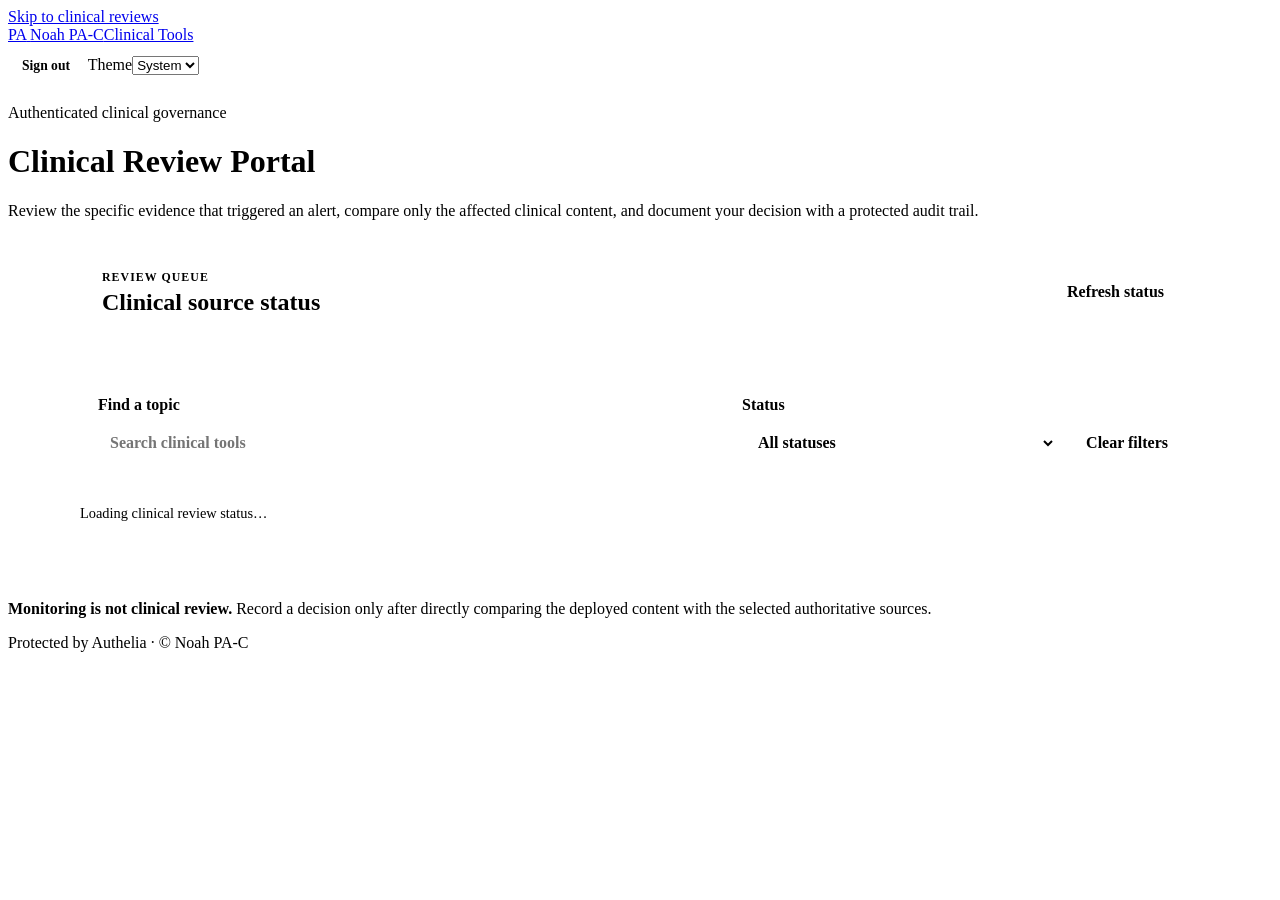
==== clinical-review/index.html @ 6b079c70 "Review portal: add a Sign out link (Authelia logout, back to the home page)" ====
<!DOCTYPE html>
<html lang="en">
<head>
  <meta charset="UTF-8">
  <meta name="viewport" content="width=device-width, initial-scale=1.0">
  <meta name="robots" content="noindex,nofollow,noarchive">
  <title>Clinical Review Portal — Noah PA-C</title>
  <script src="/assets/app-shell.js"></script>
  <link rel="stylesheet" href="/assets/fonts.css">
  <link rel="stylesheet" href="/shared.css">
  <link rel="stylesheet" href="style.css?v=6">
  <link rel="stylesheet" href="focused-review.css?v=2">
</head>
<body class="clinical-app review-portal-app">
<a class="skip-link" href="#main-content">Skip to clinical reviews</a>

<header class="app-header app-header--unified">
  <div class="app-header__inner">
    <div class="app-header__bar">
      <a class="app-brand" href="/" aria-label="Noah PA-C Clinical Tools home">
        <span class="app-brand__mark" aria-hidden="true">PA</span>
        <span class="app-brand__copy"><span class="app-brand__name">Noah PA-C</span><span class="app-brand__product">Clinical Tools</span></span>
      </a>
      <div class="app-header__actions">
        <span class="review-user" id="reviewUser" aria-live="polite"></span>
        <a class="review-signout" id="reviewSignOut" href="/authelia/logout?rd=https%3A%2F%2Fwww.noahpac.com%2F">Sign out</a>
        <label class="theme-field"><span class="theme-field__label">Theme</span><select class="theme-select" data-theme-select aria-label="Color theme"><option value="system">System</option><option value="light">Light</option><option value="dark">Dark</option></select></label>
      </div>
    </div>
    <div class="app-header__title">
      <p class="app-header__eyebrow">Authenticated clinical governance</p>
      <h1>Clinical Review Portal</h1>
      <p class="app-header__lede">Review the specific evidence that triggered an alert, compare only the affected clinical content, and document your decision with a protected audit trail.</p>
    </div>
  </div>
</header>

<main class="review-workspace" id="main-content">
  <section class="review-summary" aria-labelledby="summaryTitle">
    <div><p class="section-kicker">Review queue</p><h2 id="summaryTitle">Clinical source status</h2></div>
    <button class="secondary-button" id="refreshButton" type="button">Refresh status</button>
    <div class="summary-grid" id="summaryGrid" aria-live="polite"></div>
  </section>

  <section class="review-controls" aria-label="Review filters">
    <label><span>Find a topic</span><input type="search" id="topicSearch" placeholder="Search clinical tools" autocomplete="off"></label>
    <label><span>Status</span><select id="statusFilter"><option value="all">All statuses</option><option value="pending">Review pending</option><option value="second_review">Independent review pending</option><option value="error">Monitor error</option><option value="not_checked">Not checked</option><option value="current">Monitoring current</option><option value="reviewed">Clinically reviewed</option></select></label>
    <button class="secondary-button review-clear" id="clearFilters" type="button" hidden>Clear filters</button>
  </section>

  <div class="portal-message" id="portalMessage" role="status" aria-live="polite">Loading clinical review status…</div>
  <section class="review-list" id="reviewList" aria-label="Clinical topics"></section>
</main>

<dialog class="review-dialog" id="reviewDialog" aria-labelledby="dialogTitle">
  <form id="reviewForm">
    <div class="dialog-heading">
      <div><p class="section-kicker">Document clinical review</p><h2 id="dialogTitle"></h2></div>
      <button class="dialog-close" type="button" id="closeDialog" aria-label="Close review form">×</button>
    </div>
    <p class="dialog-context" id="dialogContext"></p>
    <input type="hidden" id="reviewTopic">
    <input type="hidden" id="reviewRevision">
    <input type="hidden" id="reviewStage" value="primary">

    <section class="evidence-section" aria-labelledby="evidenceTitle"><div class="evidence-heading"><div><p class="section-kicker">Focused review packet</p><h3 id="evidenceTitle">What changed</h3><p class="evidence-instructions">Compare each available previous/current change and check it individually. New publications have no previous version; legacy alerts may not have retained snapshots.</p></div><span class="evidence-count" id="evidenceCount"></span></div><div class="evidence-list" id="reviewEvidence"></div></section>
    <fieldset><legend>Mapped clinical content areas reviewed</legend><div class="claim-checklist" id="claimChecklist"></div></fieldset>
    <fieldset><legend>Authoritative sources personally reviewed</legend><div class="source-checklist" id="sourceChecklist"></div></fieldset>
    <fieldset><legend>Clinical decision</legend><div class="decision-grid">
      <label><input type="radio" name="decision" value="no-change" required><span><strong>No change required</strong><small>The deployed content remains accurate.</small></span></label>
      <label><input type="radio" name="decision" value="not-applicable" required><span><strong>Not applicable</strong><small>The detected item does not affect this tool.</small></span></label>
      <label><input type="radio" name="decision" value="content-updated" required><span><strong>Content updated</strong><small>A reviewed correction has been deployed.</small></span></label>
    </div></fieldset>
    <label class="form-field" id="changeReferenceField" hidden><span>Deployed commit or change reference</span><input type="text" id="changeReference" maxlength="160" placeholder="Commit hash or release reference"></label>
    <label class="form-field"><span>Source versions or publication dates</span><textarea id="sourceVersions" minlength="3" maxlength="1000" rows="3" required placeholder="Source details will be drafted from this review packet."></textarea><small>Automatically drafted from the linked sources and detected publications. Edit it if a source lists a more specific version or publication date.</small></label>
    <label class="form-field"><span>Known limitations or unresolved questions</span><textarea id="reviewLimitations" maxlength="1000" rows="3" placeholder="Enter none, or document uncertainty, access limitations, conflicting guidance, or follow-up needed."></textarea></label>
    <label class="form-field"><span>Review note</span><textarea id="reviewNote" minlength="20" maxlength="2000" rows="5" required placeholder="Summarize what you compared and why this decision is appropriate."></textarea><small>20–2,000 characters. This becomes part of the audit record.</small></label>
    <label class="confirmation"><input type="checkbox" id="reviewConfirmed" required><span>I personally compared the deployed content with the selected authoritative sources and confirm this decision.</span></label>
    <div class="dialog-error" id="dialogError" role="alert"></div>
    <div class="dialog-actions"><button class="secondary-button" type="button" id="cancelReview">Cancel</button><button class="primary-button" type="submit" id="submitReview">Record review</button></div>
  </form>
</dialog>

<footer class="app-footer"><div class="clinical-caution"><strong>Monitoring is not clinical review.</strong> Record a decision only after directly comparing the deployed content with the selected authoritative sources.</div><p class="app-footer__meta">Protected by Authelia · © <span data-current-year></span> Noah PA-C</p></footer>
<script src="app.js?v=6"></script>
</body>
</html>
---- clinical-review/style.css ----
:root{--review-pending:#b45309;--review-second:#7c3aed;--review-error:#b91c1c;--review-current:#0369a1;--review-reviewed:#047857;--review-backdrop:rgba(0,0,0,.64)}
.review-controls{grid-template-columns:minmax(0,2fr) minmax(180px,1fr) auto!important;align-items:end}.review-clear{white-space:nowrap}
.status-second_review{color:var(--review-second)}
.claim-checklist{display:grid;gap:9px}.claim-checklist label{display:flex;gap:11px;align-items:flex-start;padding:12px;border:1px solid var(--app-border);border-radius:var(--app-radius-sm);background:var(--app-surface-subtle)}.claim-checklist input{width:20px;height:20px;flex:0 0 auto}.claim-checklist span{display:grid;gap:4px}.claim-checklist small{font-size:.78rem;color:var(--app-text-muted)}
.evidence-section{display:grid;gap:10px}.evidence-heading,.evidence-card__header{display:flex;justify-content:space-between;gap:12px;align-items:flex-start}.evidence-heading h3{margin:0}.evidence-count,.evidence-scope{font-size:.72rem;font-weight:750;padding:4px 8px;border:1px solid var(--app-border-strong);border-radius:999px;white-space:nowrap}.evidence-list{display:grid;gap:10px}.evidence-card{display:grid;gap:10px;padding:14px;border:1px solid var(--app-border);border-left:3px solid var(--app-accent);border-radius:var(--app-radius-sm);background:var(--app-surface-subtle)}.evidence-card.evidence-broad{border-left-color:var(--review-pending)}.evidence-card__header>div{display:grid;gap:3px}.evidence-finding{display:grid;gap:6px;padding-top:10px;border-top:1px solid var(--app-border)}.evidence-finding p{margin:0;line-height:1.55}.evidence-finding__title{font-size:.9rem}.evidence-finding__meta{font-size:.76rem;color:var(--app-text-muted)}.evidence-link{font-size:.8rem;font-weight:700;justify-self:start}.evidence-abstract summary,.evidence-diff summary{cursor:pointer;font-size:.8rem;font-weight:700}.evidence-abstract p{margin-top:8px;font-size:.82rem}.evidence-diff pre{max-height:320px;overflow:auto;margin:8px 0 0;padding:10px;border-radius:var(--app-radius-sm);background:var(--app-surface);color:var(--app-text);font:500 .72rem/1.45 'IBM Plex Mono',monospace;white-space:pre-wrap;overflow-wrap:anywhere}.evidence-warning{color:var(--review-pending);font-size:.8rem}
@media(max-width:760px){.review-controls{grid-template-columns:1fr!important}.review-clear{justify-self:start}}
[data-theme="dark"]{--review-pending:#fbbf24;--review-second:#c4b5fd;--review-error:#fca5a5;--review-current:#7dd3fc;--review-reviewed:#6ee7b7}
@media(prefers-color-scheme:dark){:root{--review-pending:#fbbf24;--review-second:#c4b5fd;--review-error:#fca5a5;--review-current:#7dd3fc;--review-reviewed:#6ee7b7}}
.review-workspace{width:min(1120px,calc(100% - 32px));margin:28px auto 56px;display:grid;gap:22px}.review-summary,.review-controls,.review-card{background:var(--app-surface);border:1px solid var(--app-border);border-radius:var(--app-radius-lg);box-shadow:var(--app-shadow-soft)}.review-summary{padding:22px;display:grid;grid-template-columns:1fr auto;gap:18px;align-items:start}.section-kicker{margin:0 0 4px;color:var(--app-accent);font-size:.74rem;font-weight:750;letter-spacing:.09em;text-transform:uppercase}.review-summary h2,.dialog-heading h2{margin:0}.summary-grid{grid-column:1/-1;display:grid;grid-template-columns:repeat(4,minmax(0,1fr));gap:12px}.summary-card{padding:16px;border-radius:var(--app-radius-md);background:var(--app-surface-subtle);border-left:3px solid currentColor}.summary-number{display:block;font-size:1.7rem;line-height:1}.summary-label{display:block;margin-top:6px;color:var(--app-text-muted);font-size:.84rem}.status-pending{color:var(--review-pending)}.status-error{color:var(--review-error)}.status-current{color:var(--review-current)}.status-reviewed{color:var(--review-reviewed)}.status-not_checked{color:var(--app-text-muted)}.review-controls{display:grid;grid-template-columns:2fr 1fr;gap:16px;padding:18px}.review-controls label,.form-field{display:grid;gap:7px;font-weight:650}.review-controls input,.review-controls select,.form-field input,.form-field textarea{width:100%;min-height:44px;border:1px solid var(--app-border-strong);border-radius:var(--app-radius-sm);padding:10px 12px;background:var(--app-surface);color:var(--app-text);font:inherit}.portal-message{color:var(--app-text-muted);font-size:.9rem}.review-list{display:grid;grid-template-columns:repeat(2,minmax(0,1fr));gap:16px}.review-card{padding:20px;color:var(--app-text);display:grid;gap:17px;border-top:3px solid currentColor}.review-card__header{display:flex;justify-content:space-between;gap:14px;align-items:flex-start}.review-card h3{margin:0;color:var(--app-text);font-size:1.06rem}.review-card__meta{margin:5px 0 0;color:var(--app-text-muted);font-size:.8rem;text-transform:capitalize}.status-badge{display:inline-flex;align-items:center;min-height:28px;padding:4px 9px;border:1px solid currentColor;border-radius:999px;font-size:.72rem;font-weight:750;white-space:nowrap}.review-details{display:grid;grid-template-columns:1fr 1fr;gap:10px;margin:0}.review-details div{min-width:0}.review-details dt{font-size:.7rem;color:var(--app-text-muted);text-transform:uppercase;letter-spacing:.06em}.review-details dd{margin:3px 0 0;color:var(--app-text);font-size:.85rem}.review-sources h4{margin:0 0 7px;color:var(--app-text);font-size:.8rem}.review-sources ul{margin:0;padding-left:18px}.review-sources a{font-size:.84rem}.review-card__actions,.dialog-actions{display:flex;gap:10px;flex-wrap:wrap}.primary-button,.secondary-button{display:inline-flex;align-items:center;justify-content:center;min-height:44px;padding:9px 14px;border-radius:var(--app-radius-sm);font:inherit;font-weight:700;cursor:pointer;text-decoration:none}.primary-button{border:1px solid var(--app-accent);background:var(--app-accent);color:var(--app-accent-contrast)}.secondary-button{border:1px solid var(--app-border-strong);background:var(--app-surface);color:var(--app-text)}.review-user{color:var(--app-text-muted);font-size:.8rem}.review-dialog{width:min(700px,calc(100% - 28px));max-height:calc(100vh - 28px);padding:0;border:1px solid var(--app-border);border-radius:var(--app-radius-lg);background:var(--app-surface);color:var(--app-text);box-shadow:var(--app-shadow-raised)}.review-dialog::backdrop{background:var(--review-backdrop)}.review-dialog form{padding:24px;display:grid;gap:19px}.dialog-heading{display:flex;justify-content:space-between;gap:16px}.dialog-close{width:44px;height:44px;border:0;background:transparent;color:var(--app-text-muted);font-size:1.7rem;cursor:pointer}.dialog-context{margin:0;color:var(--app-text-muted)}.review-dialog fieldset{margin:0;padding:0;border:0}.review-dialog legend{margin-bottom:9px;font-weight:750}.source-checklist,.decision-grid{display:grid;gap:9px}.source-checklist label,.decision-grid label,.confirmation{display:flex;gap:11px;align-items:flex-start;padding:12px;border:1px solid var(--app-border);border-radius:var(--app-radius-sm);background:var(--app-surface-subtle)}.source-checklist input,.decision-grid input,.confirmation input{width:20px;height:20px;flex:0 0 auto}.source-checklist span,.decision-grid span{display:grid;gap:4px}.source-checklist a,.decision-grid small,.form-field small{font-size:.78rem;color:var(--app-text-muted)}.decision-grid{grid-template-columns:1fr 1fr}.dialog-error:not(:empty){padding:11px;border-radius:var(--app-radius-sm);background:var(--risk-soft);color:var(--risk);font-weight:650}.dialog-actions{justify-content:flex-end}.primary-button:disabled{opacity:.6;cursor:wait}@media(max-width:760px){.review-workspace{width:min(100% - 20px,1120px);margin-top:18px}.summary-grid,.review-list{grid-template-columns:1fr 1fr}.review-controls{grid-template-columns:1fr}.review-user{display:none}}@media(max-width:520px){.review-summary{grid-template-columns:1fr}.review-summary>.secondary-button{justify-self:start}.summary-grid,.review-list,.decision-grid{grid-template-columns:1fr}.review-details{grid-template-columns:1fr}.review-card__header{display:grid}.status-badge{justify-self:start}.review-dialog form{padding:18px}.dialog-actions>*{flex:1}}
.review-signout{display:inline-flex;align-items:center;min-height:44px;padding:0 14px;border:1px solid var(--app-border);border-radius:999px;color:var(--app-text-secondary);font-size:.85rem;font-weight:600;text-decoration:none;transition:background-color 160ms ease,color 160ms ease}.review-signout:hover{color:var(--app-accent);background:var(--app-accent-soft)}.review-signout:focus-visible{outline:3px solid var(--app-focus);outline-offset:1px}
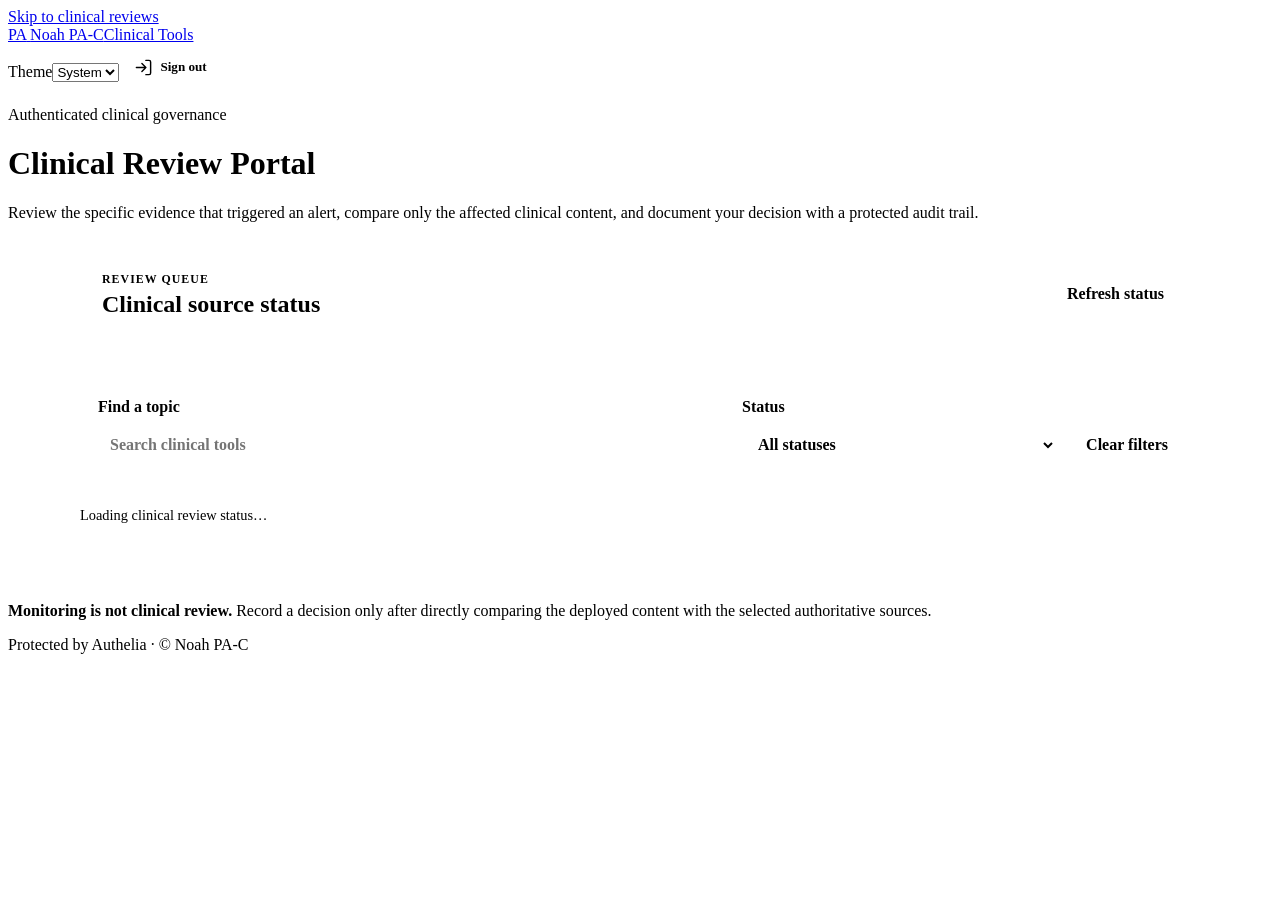
==== commit cb7793cd: "Add review portal sign-out control" ====
--- a/clinical-review/index.html
+++ b/clinical-review/index.html
@@ -8,7 +8,7 @@
   <script src="/assets/app-shell.js"></script>
   <link rel="stylesheet" href="/assets/fonts.css">
   <link rel="stylesheet" href="/shared.css">
-  <link rel="stylesheet" href="style.css?v=6">
+  <link rel="stylesheet" href="style.css?v=7">
   <link rel="stylesheet" href="focused-review.css?v=2">
 </head>
 <body class="clinical-app review-portal-app">
@@ -23,8 +23,11 @@
       </a>
       <div class="app-header__actions">
         <span class="review-user" id="reviewUser" aria-live="polite"></span>
-        <a class="review-signout" id="reviewSignOut" href="/authelia/logout?rd=https%3A%2F%2Fwww.noahpac.com%2F">Sign out</a>
         <label class="theme-field"><span class="theme-field__label">Theme</span><select class="theme-select" data-theme-select aria-label="Color theme"><option value="system">System</option><option value="light">Light</option><option value="dark">Dark</option></select></label>
+        <a class="review-signout" href="/authelia/logout?rd=https%3A%2F%2Fwww.noahpac.com%2F" aria-label="Sign out of Clinical Review Portal" title="Sign out">
+          <svg viewBox="0 0 24 24" fill="none" stroke="currentColor" stroke-width="1.8" stroke-linecap="round" stroke-linejoin="round" aria-hidden="true"><path d="M10 17l5-5-5-5M15 12H3"/><path d="M15 3h4a2 2 0 0 1 2 2v14a2 2 0 0 1-2 2h-4"/></svg>
+          <span class="review-signout__label">Sign out</span>
+        </a>
       </div>
     </div>
     <div class="app-header__title">
--- a/clinical-review/style.css
+++ b/clinical-review/style.css
@@ -7,4 +7,4 @@
 [data-theme="dark"]{--review-pending:#fbbf24;--review-second:#c4b5fd;--review-error:#fca5a5;--review-current:#7dd3fc;--review-reviewed:#6ee7b7}
 @media(prefers-color-scheme:dark){:root{--review-pending:#fbbf24;--review-second:#c4b5fd;--review-error:#fca5a5;--review-current:#7dd3fc;--review-reviewed:#6ee7b7}}
 .review-workspace{width:min(1120px,calc(100% - 32px));margin:28px auto 56px;display:grid;gap:22px}.review-summary,.review-controls,.review-card{background:var(--app-surface);border:1px solid var(--app-border);border-radius:var(--app-radius-lg);box-shadow:var(--app-shadow-soft)}.review-summary{padding:22px;display:grid;grid-template-columns:1fr auto;gap:18px;align-items:start}.section-kicker{margin:0 0 4px;color:var(--app-accent);font-size:.74rem;font-weight:750;letter-spacing:.09em;text-transform:uppercase}.review-summary h2,.dialog-heading h2{margin:0}.summary-grid{grid-column:1/-1;display:grid;grid-template-columns:repeat(4,minmax(0,1fr));gap:12px}.summary-card{padding:16px;border-radius:var(--app-radius-md);background:var(--app-surface-subtle);border-left:3px solid currentColor}.summary-number{display:block;font-size:1.7rem;line-height:1}.summary-label{display:block;margin-top:6px;color:var(--app-text-muted);font-size:.84rem}.status-pending{color:var(--review-pending)}.status-error{color:var(--review-error)}.status-current{color:var(--review-current)}.status-reviewed{color:var(--review-reviewed)}.status-not_checked{color:var(--app-text-muted)}.review-controls{display:grid;grid-template-columns:2fr 1fr;gap:16px;padding:18px}.review-controls label,.form-field{display:grid;gap:7px;font-weight:650}.review-controls input,.review-controls select,.form-field input,.form-field textarea{width:100%;min-height:44px;border:1px solid var(--app-border-strong);border-radius:var(--app-radius-sm);padding:10px 12px;background:var(--app-surface);color:var(--app-text);font:inherit}.portal-message{color:var(--app-text-muted);font-size:.9rem}.review-list{display:grid;grid-template-columns:repeat(2,minmax(0,1fr));gap:16px}.review-card{padding:20px;color:var(--app-text);display:grid;gap:17px;border-top:3px solid currentColor}.review-card__header{display:flex;justify-content:space-between;gap:14px;align-items:flex-start}.review-card h3{margin:0;color:var(--app-text);font-size:1.06rem}.review-card__meta{margin:5px 0 0;color:var(--app-text-muted);font-size:.8rem;text-transform:capitalize}.status-badge{display:inline-flex;align-items:center;min-height:28px;padding:4px 9px;border:1px solid currentColor;border-radius:999px;font-size:.72rem;font-weight:750;white-space:nowrap}.review-details{display:grid;grid-template-columns:1fr 1fr;gap:10px;margin:0}.review-details div{min-width:0}.review-details dt{font-size:.7rem;color:var(--app-text-muted);text-transform:uppercase;letter-spacing:.06em}.review-details dd{margin:3px 0 0;color:var(--app-text);font-size:.85rem}.review-sources h4{margin:0 0 7px;color:var(--app-text);font-size:.8rem}.review-sources ul{margin:0;padding-left:18px}.review-sources a{font-size:.84rem}.review-card__actions,.dialog-actions{display:flex;gap:10px;flex-wrap:wrap}.primary-button,.secondary-button{display:inline-flex;align-items:center;justify-content:center;min-height:44px;padding:9px 14px;border-radius:var(--app-radius-sm);font:inherit;font-weight:700;cursor:pointer;text-decoration:none}.primary-button{border:1px solid var(--app-accent);background:var(--app-accent);color:var(--app-accent-contrast)}.secondary-button{border:1px solid var(--app-border-strong);background:var(--app-surface);color:var(--app-text)}.review-user{color:var(--app-text-muted);font-size:.8rem}.review-dialog{width:min(700px,calc(100% - 28px));max-height:calc(100vh - 28px);padding:0;border:1px solid var(--app-border);border-radius:var(--app-radius-lg);background:var(--app-surface);color:var(--app-text);box-shadow:var(--app-shadow-raised)}.review-dialog::backdrop{background:var(--review-backdrop)}.review-dialog form{padding:24px;display:grid;gap:19px}.dialog-heading{display:flex;justify-content:space-between;gap:16px}.dialog-close{width:44px;height:44px;border:0;background:transparent;color:var(--app-text-muted);font-size:1.7rem;cursor:pointer}.dialog-context{margin:0;color:var(--app-text-muted)}.review-dialog fieldset{margin:0;padding:0;border:0}.review-dialog legend{margin-bottom:9px;font-weight:750}.source-checklist,.decision-grid{display:grid;gap:9px}.source-checklist label,.decision-grid label,.confirmation{display:flex;gap:11px;align-items:flex-start;padding:12px;border:1px solid var(--app-border);border-radius:var(--app-radius-sm);background:var(--app-surface-subtle)}.source-checklist input,.decision-grid input,.confirmation input{width:20px;height:20px;flex:0 0 auto}.source-checklist span,.decision-grid span{display:grid;gap:4px}.source-checklist a,.decision-grid small,.form-field small{font-size:.78rem;color:var(--app-text-muted)}.decision-grid{grid-template-columns:1fr 1fr}.dialog-error:not(:empty){padding:11px;border-radius:var(--app-radius-sm);background:var(--risk-soft);color:var(--risk);font-weight:650}.dialog-actions{justify-content:flex-end}.primary-button:disabled{opacity:.6;cursor:wait}@media(max-width:760px){.review-workspace{width:min(100% - 20px,1120px);margin-top:18px}.summary-grid,.review-list{grid-template-columns:1fr 1fr}.review-controls{grid-template-columns:1fr}.review-user{display:none}}@media(max-width:520px){.review-summary{grid-template-columns:1fr}.review-summary>.secondary-button{justify-self:start}.summary-grid,.review-list,.decision-grid{grid-template-columns:1fr}.review-details{grid-template-columns:1fr}.review-card__header{display:grid}.status-badge{justify-self:start}.review-dialog form{padding:18px}.dialog-actions>*{flex:1}}
-.review-signout{display:inline-flex;align-items:center;min-height:44px;padding:0 14px;border:1px solid var(--app-border);border-radius:999px;color:var(--app-text-secondary);font-size:.85rem;font-weight:600;text-decoration:none;transition:background-color 160ms ease,color 160ms ease}.review-signout:hover{color:var(--app-accent);background:var(--app-accent-soft)}.review-signout:focus-visible{outline:3px solid var(--app-focus);outline-offset:1px}
+.review-signout{display:inline-flex;min-height:46px;align-items:center;justify-content:center;gap:7px;padding:0 11px;border-radius:999px;color:var(--app-text-secondary)!important;font-size:.82rem;font-weight:650;text-decoration:none;transition:background-color 160ms ease,color 160ms ease}.review-signout svg{width:19px;height:19px;flex:0 0 auto}.review-signout:hover{background:var(--app-accent-soft);color:var(--app-accent)!important}.review-signout:focus-visible{outline:3px solid var(--app-focus);outline-offset:1px}@media(max-width:700px){.review-signout{width:46px;height:46px;padding:0}.review-signout__label{position:absolute;width:1px;height:1px;overflow:hidden;clip:rect(0 0 0 0);clip-path:inset(50%);white-space:nowrap}.review-portal-app .app-header__eyebrow{padding-right:164px}}
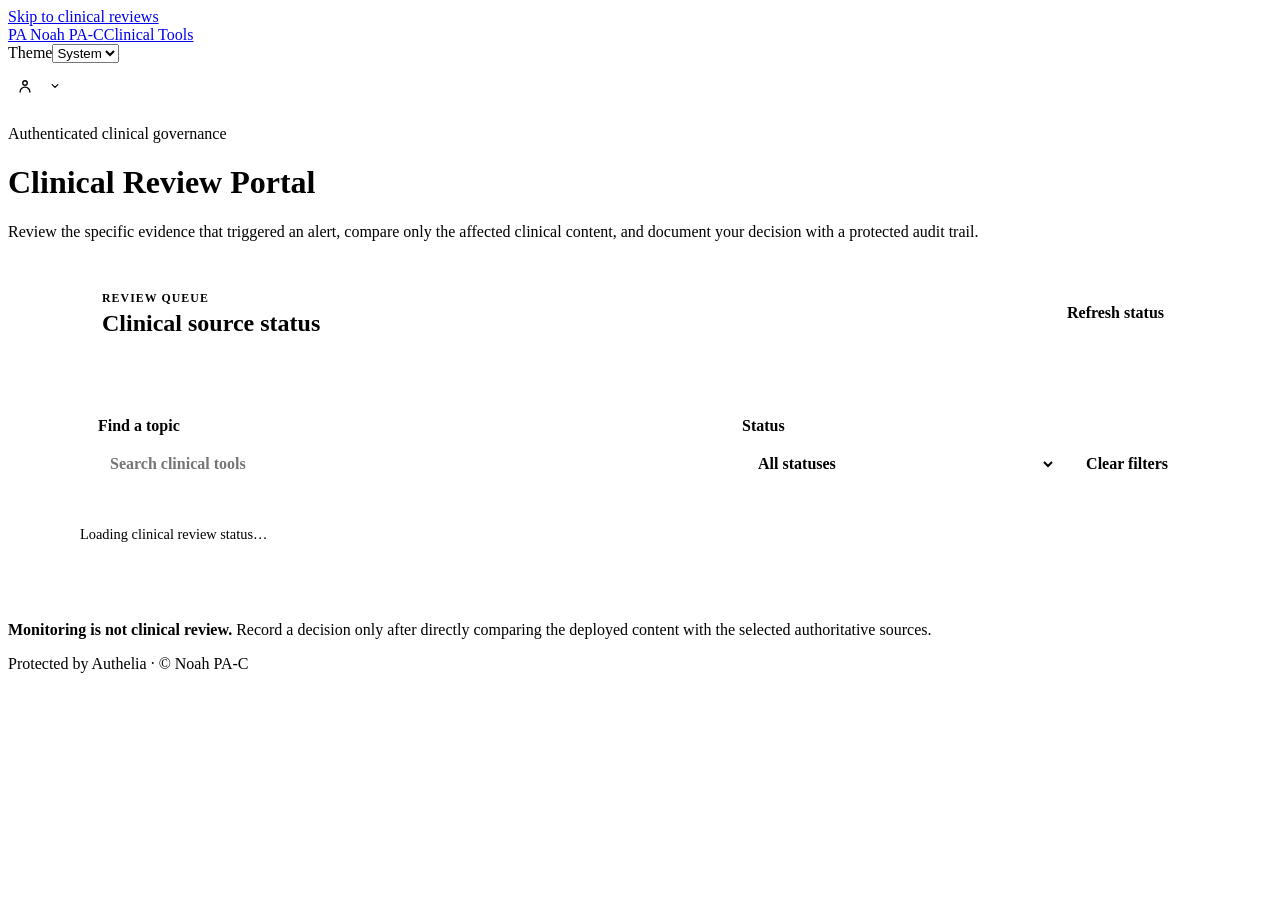
==== commit f7134478: "Move review sign-out into account menu" ====
--- a/clinical-review/index.html
+++ b/clinical-review/index.html
@@ -8,7 +8,7 @@
   <script src="/assets/app-shell.js"></script>
   <link rel="stylesheet" href="/assets/fonts.css">
   <link rel="stylesheet" href="/shared.css">
-  <link rel="stylesheet" href="style.css?v=7">
+  <link rel="stylesheet" href="style.css?v=8">
   <link rel="stylesheet" href="focused-review.css?v=2">
 </head>
 <body class="clinical-app review-portal-app">
@@ -22,12 +22,20 @@
         <span class="app-brand__copy"><span class="app-brand__name">Noah PA-C</span><span class="app-brand__product">Clinical Tools</span></span>
       </a>
       <div class="app-header__actions">
-        <span class="review-user" id="reviewUser" aria-live="polite"></span>
         <label class="theme-field"><span class="theme-field__label">Theme</span><select class="theme-select" data-theme-select aria-label="Color theme"><option value="system">System</option><option value="light">Light</option><option value="dark">Dark</option></select></label>
-        <a class="review-signout" href="/authelia/logout?rd=https%3A%2F%2Fwww.noahpac.com%2F" aria-label="Sign out of Clinical Review Portal" title="Sign out">
-          <svg viewBox="0 0 24 24" fill="none" stroke="currentColor" stroke-width="1.8" stroke-linecap="round" stroke-linejoin="round" aria-hidden="true"><path d="M10 17l5-5-5-5M15 12H3"/><path d="M15 3h4a2 2 0 0 1 2 2v14a2 2 0 0 1-2 2h-4"/></svg>
-          <span class="review-signout__label">Sign out</span>
-        </a>
+        <details class="review-account">
+          <summary class="review-account__trigger" aria-label="Account menu">
+            <svg class="review-account__icon" viewBox="0 0 24 24" fill="none" stroke="currentColor" stroke-width="1.8" stroke-linecap="round" stroke-linejoin="round" aria-hidden="true"><circle cx="12" cy="8" r="3"/><path d="M5.5 20a6.5 6.5 0 0 1 13 0"/></svg>
+            <span class="review-user" id="reviewUser" aria-live="polite"></span>
+            <svg class="review-account__chevron" viewBox="0 0 20 20" fill="none" stroke="currentColor" stroke-width="1.8" stroke-linecap="round" stroke-linejoin="round" aria-hidden="true"><path d="m6 8 4 4 4-4"/></svg>
+          </summary>
+          <div class="review-account__menu">
+            <a class="review-account__signout" href="/authelia/logout?rd=https%3A%2F%2Fwww.noahpac.com%2F">
+              <svg viewBox="0 0 24 24" fill="none" stroke="currentColor" stroke-width="1.8" stroke-linecap="round" stroke-linejoin="round" aria-hidden="true"><path d="M10 17l5-5-5-5M15 12H3"/><path d="M15 3h4a2 2 0 0 1 2 2v14a2 2 0 0 1-2 2h-4"/></svg>
+              <span>Sign out</span>
+            </a>
+          </div>
+        </details>
       </div>
     </div>
     <div class="app-header__title">
--- a/clinical-review/style.css
+++ b/clinical-review/style.css
@@ -7,4 +7,4 @@
 [data-theme="dark"]{--review-pending:#fbbf24;--review-second:#c4b5fd;--review-error:#fca5a5;--review-current:#7dd3fc;--review-reviewed:#6ee7b7}
 @media(prefers-color-scheme:dark){:root{--review-pending:#fbbf24;--review-second:#c4b5fd;--review-error:#fca5a5;--review-current:#7dd3fc;--review-reviewed:#6ee7b7}}
 .review-workspace{width:min(1120px,calc(100% - 32px));margin:28px auto 56px;display:grid;gap:22px}.review-summary,.review-controls,.review-card{background:var(--app-surface);border:1px solid var(--app-border);border-radius:var(--app-radius-lg);box-shadow:var(--app-shadow-soft)}.review-summary{padding:22px;display:grid;grid-template-columns:1fr auto;gap:18px;align-items:start}.section-kicker{margin:0 0 4px;color:var(--app-accent);font-size:.74rem;font-weight:750;letter-spacing:.09em;text-transform:uppercase}.review-summary h2,.dialog-heading h2{margin:0}.summary-grid{grid-column:1/-1;display:grid;grid-template-columns:repeat(4,minmax(0,1fr));gap:12px}.summary-card{padding:16px;border-radius:var(--app-radius-md);background:var(--app-surface-subtle);border-left:3px solid currentColor}.summary-number{display:block;font-size:1.7rem;line-height:1}.summary-label{display:block;margin-top:6px;color:var(--app-text-muted);font-size:.84rem}.status-pending{color:var(--review-pending)}.status-error{color:var(--review-error)}.status-current{color:var(--review-current)}.status-reviewed{color:var(--review-reviewed)}.status-not_checked{color:var(--app-text-muted)}.review-controls{display:grid;grid-template-columns:2fr 1fr;gap:16px;padding:18px}.review-controls label,.form-field{display:grid;gap:7px;font-weight:650}.review-controls input,.review-controls select,.form-field input,.form-field textarea{width:100%;min-height:44px;border:1px solid var(--app-border-strong);border-radius:var(--app-radius-sm);padding:10px 12px;background:var(--app-surface);color:var(--app-text);font:inherit}.portal-message{color:var(--app-text-muted);font-size:.9rem}.review-list{display:grid;grid-template-columns:repeat(2,minmax(0,1fr));gap:16px}.review-card{padding:20px;color:var(--app-text);display:grid;gap:17px;border-top:3px solid currentColor}.review-card__header{display:flex;justify-content:space-between;gap:14px;align-items:flex-start}.review-card h3{margin:0;color:var(--app-text);font-size:1.06rem}.review-card__meta{margin:5px 0 0;color:var(--app-text-muted);font-size:.8rem;text-transform:capitalize}.status-badge{display:inline-flex;align-items:center;min-height:28px;padding:4px 9px;border:1px solid currentColor;border-radius:999px;font-size:.72rem;font-weight:750;white-space:nowrap}.review-details{display:grid;grid-template-columns:1fr 1fr;gap:10px;margin:0}.review-details div{min-width:0}.review-details dt{font-size:.7rem;color:var(--app-text-muted);text-transform:uppercase;letter-spacing:.06em}.review-details dd{margin:3px 0 0;color:var(--app-text);font-size:.85rem}.review-sources h4{margin:0 0 7px;color:var(--app-text);font-size:.8rem}.review-sources ul{margin:0;padding-left:18px}.review-sources a{font-size:.84rem}.review-card__actions,.dialog-actions{display:flex;gap:10px;flex-wrap:wrap}.primary-button,.secondary-button{display:inline-flex;align-items:center;justify-content:center;min-height:44px;padding:9px 14px;border-radius:var(--app-radius-sm);font:inherit;font-weight:700;cursor:pointer;text-decoration:none}.primary-button{border:1px solid var(--app-accent);background:var(--app-accent);color:var(--app-accent-contrast)}.secondary-button{border:1px solid var(--app-border-strong);background:var(--app-surface);color:var(--app-text)}.review-user{color:var(--app-text-muted);font-size:.8rem}.review-dialog{width:min(700px,calc(100% - 28px));max-height:calc(100vh - 28px);padding:0;border:1px solid var(--app-border);border-radius:var(--app-radius-lg);background:var(--app-surface);color:var(--app-text);box-shadow:var(--app-shadow-raised)}.review-dialog::backdrop{background:var(--review-backdrop)}.review-dialog form{padding:24px;display:grid;gap:19px}.dialog-heading{display:flex;justify-content:space-between;gap:16px}.dialog-close{width:44px;height:44px;border:0;background:transparent;color:var(--app-text-muted);font-size:1.7rem;cursor:pointer}.dialog-context{margin:0;color:var(--app-text-muted)}.review-dialog fieldset{margin:0;padding:0;border:0}.review-dialog legend{margin-bottom:9px;font-weight:750}.source-checklist,.decision-grid{display:grid;gap:9px}.source-checklist label,.decision-grid label,.confirmation{display:flex;gap:11px;align-items:flex-start;padding:12px;border:1px solid var(--app-border);border-radius:var(--app-radius-sm);background:var(--app-surface-subtle)}.source-checklist input,.decision-grid input,.confirmation input{width:20px;height:20px;flex:0 0 auto}.source-checklist span,.decision-grid span{display:grid;gap:4px}.source-checklist a,.decision-grid small,.form-field small{font-size:.78rem;color:var(--app-text-muted)}.decision-grid{grid-template-columns:1fr 1fr}.dialog-error:not(:empty){padding:11px;border-radius:var(--app-radius-sm);background:var(--risk-soft);color:var(--risk);font-weight:650}.dialog-actions{justify-content:flex-end}.primary-button:disabled{opacity:.6;cursor:wait}@media(max-width:760px){.review-workspace{width:min(100% - 20px,1120px);margin-top:18px}.summary-grid,.review-list{grid-template-columns:1fr 1fr}.review-controls{grid-template-columns:1fr}.review-user{display:none}}@media(max-width:520px){.review-summary{grid-template-columns:1fr}.review-summary>.secondary-button{justify-self:start}.summary-grid,.review-list,.decision-grid{grid-template-columns:1fr}.review-details{grid-template-columns:1fr}.review-card__header{display:grid}.status-badge{justify-self:start}.review-dialog form{padding:18px}.dialog-actions>*{flex:1}}
-.review-signout{display:inline-flex;min-height:46px;align-items:center;justify-content:center;gap:7px;padding:0 11px;border-radius:999px;color:var(--app-text-secondary)!important;font-size:.82rem;font-weight:650;text-decoration:none;transition:background-color 160ms ease,color 160ms ease}.review-signout svg{width:19px;height:19px;flex:0 0 auto}.review-signout:hover{background:var(--app-accent-soft);color:var(--app-accent)!important}.review-signout:focus-visible{outline:3px solid var(--app-focus);outline-offset:1px}@media(max-width:700px){.review-signout{width:46px;height:46px;padding:0}.review-signout__label{position:absolute;width:1px;height:1px;overflow:hidden;clip:rect(0 0 0 0);clip-path:inset(50%);white-space:nowrap}.review-portal-app .app-header__eyebrow{padding-right:164px}}
+.review-account{position:relative}.review-account__trigger{display:flex;min-height:46px;align-items:center;gap:7px;padding:0 8px;border-radius:999px;color:var(--app-text-muted);font-size:.8rem;font-weight:600;list-style:none;cursor:pointer;transition:background-color 160ms ease,color 160ms ease}.review-account__trigger::-webkit-details-marker{display:none}.review-account__trigger:hover,.review-account[open] .review-account__trigger{background:var(--app-accent-soft);color:var(--app-accent)}.review-account__trigger:focus-visible{outline:3px solid var(--app-focus);outline-offset:1px}.review-account__icon{width:18px;height:18px;flex:0 0 auto}.review-account__chevron{width:14px;height:14px;flex:0 0 auto;transition:transform 160ms ease}.review-account[open] .review-account__chevron{transform:rotate(180deg)}.review-account__menu{position:absolute;top:calc(100% + 7px);right:0;z-index:20;width:172px;padding:6px;border:1px solid var(--app-border);border-radius:var(--app-radius-md);background:var(--app-surface);box-shadow:var(--app-shadow-raised)}.review-account__signout{display:flex;min-height:44px;align-items:center;gap:10px;padding:9px 11px;border-radius:var(--app-radius-sm);color:var(--app-text-secondary)!important;font-size:.86rem;font-weight:650;text-decoration:none;transition:background-color 160ms ease,color 160ms ease}.review-account__signout:hover{background:var(--app-accent-soft);color:var(--app-accent)!important}.review-account__signout:focus-visible{outline:3px solid var(--app-focus);outline-offset:-1px}.review-account__signout svg{width:18px;height:18px;flex:0 0 auto}@media(max-width:700px){.review-account__trigger{width:46px;height:46px;justify-content:center;padding:0}.review-account__trigger .review-user,.review-account__chevron{position:absolute;width:1px;height:1px;overflow:hidden;clip:rect(0 0 0 0);clip-path:inset(50%);white-space:nowrap}.review-portal-app .app-header__eyebrow{padding-right:164px}}
